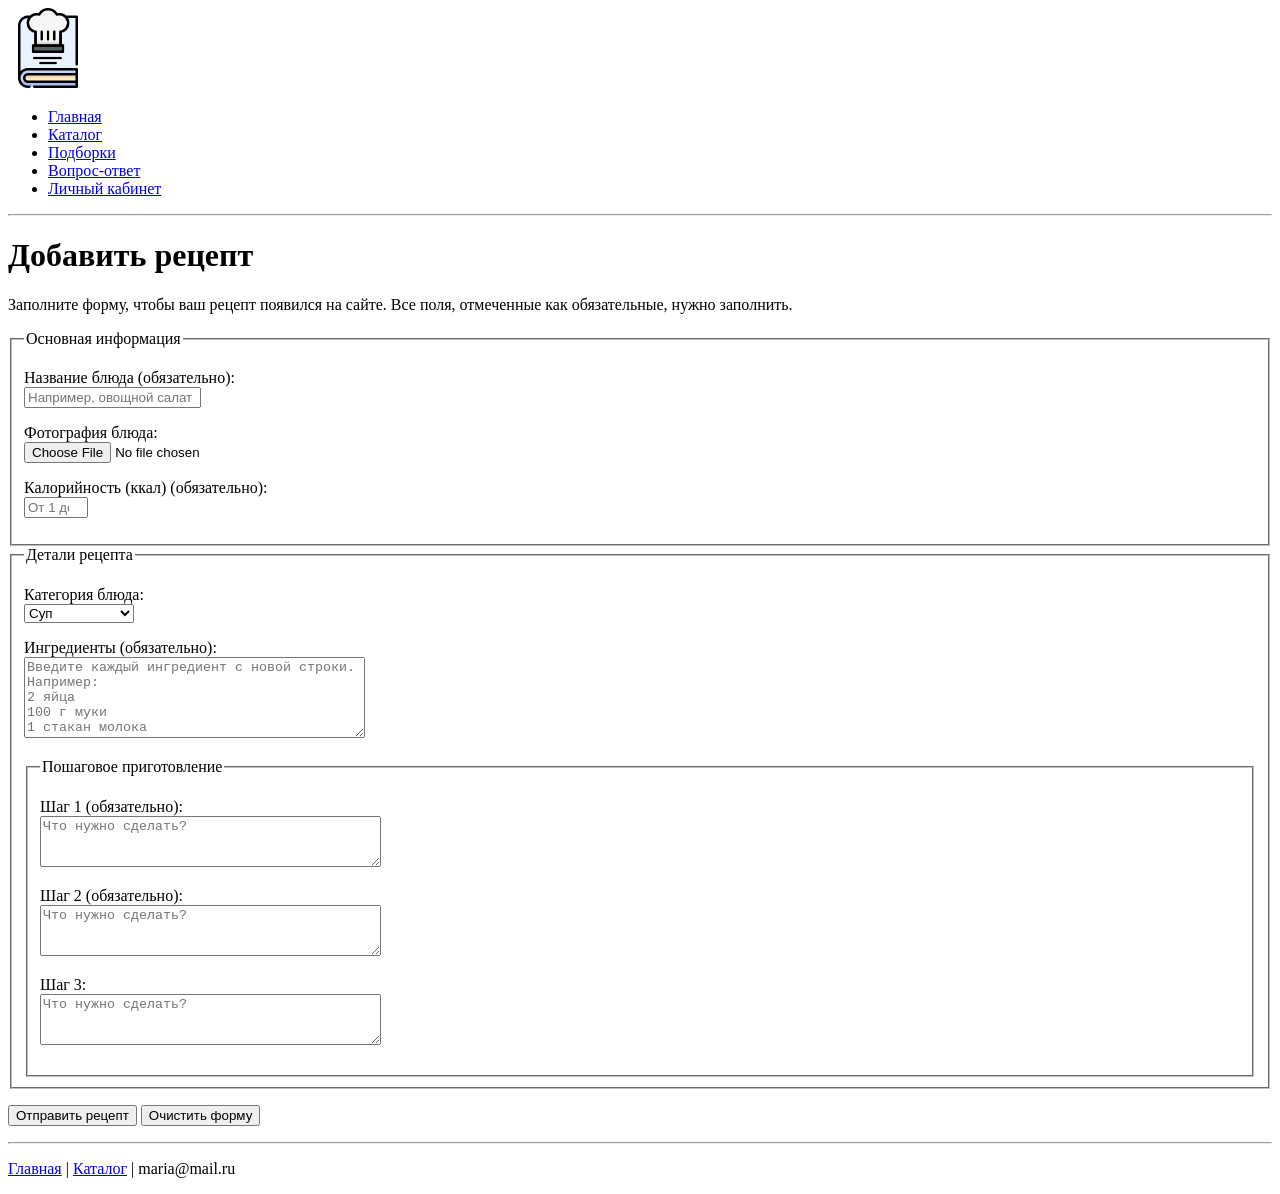
==== recipe_site/add.html @ 4cab0242 "ЧЕРНОВИК ЛР3.2" ====
<!DOCTYPE html>
<html lang="ru">

<head>
    <meta charset="UTF-8">
    <title>Добавить рецепт</title>
</head>

<body>

    <header>
        <a href="index.html">
            <img src="images/logo.png" alt="Логотип кулинарного портала" width="80">
        </a>
        <nav>
            <ul>
                <li><a href="index.html">Главная</a></li>
                <li><a href="catalog.html">Каталог</a></li>
                <li><a href="collections.html">Подборки</a></li>
                <li><a href="faq.html">Вопрос-ответ</a></li>
                <li><a href="cabinet.html">Личный кабинет</a></li>
            </ul>
        </nav>
    </header>

    <hr>

    <main>
        <h1>Добавить рецепт</h1>
        <p>Заполните форму, чтобы ваш рецепт появился на сайте. Все поля, отмеченные как обязательные, нужно заполнить.
        </p>

        <form action="/submit-recipe" method="POST">

            <fieldset>
                <legend>Основная информация</legend>

                <p>
                    <label for="recipe-name">Название блюда (обязательно):</label><br>
                    <input type="text" id="recipe-name" name="recipe_name" placeholder="Например, овощной салат"
                        required>
                </p>

                <p>
                    <label for="recipe-photo">Фотография блюда:</label><br>
                    <input type="file" id="recipe-photo" name="recipe_photo" accept="image/*">
                </p>

                <p>
                    <label for="recipe-cal">Калорийность (ккал) (обязательно):</label><br>
                    <input type="number" id="recipe-cal" name="calories" min="1" max="2000" step="1"
                        placeholder="От 1 до 2000" required>
                </p>
            </fieldset>

            <fieldset>
                <legend>Детали рецепта</legend>

                <p>
                    <label for="recipe-category">Категория блюда:</label><br>
                    <select id="recipe-category" name="category">
                        <option value="soup" selected>Суп</option>
                        <option value="salad">Салат</option>
                        <option value="main">Второе блюдо</option>
                        <option value="dessert">Десерт</option>
                    </select>
                </p>

                <p>
                    <label for="recipe-ingredients">Ингредиенты (обязательно):</label><br>
                    <textarea id="recipe-ingredients" name="ingredients" rows="5" cols="40" 
                        placeholder="Введите каждый ингредиент с новой строки. Например:&#10;2 яйца&#10;100 г муки&#10;1 стакан молока" 
                        required></textarea>
                </p>

                <fieldset>
                    <legend>Пошаговое приготовление</legend>

                    <p>
                        <label for="step1">Шаг 1 (обязательно):</label><br>
                        <textarea id="step1" name="step_1" rows="3" cols="40" placeholder="Что нужно сделать?"
                            required></textarea>
                    </p>

                    <p>
                        <label for="step2">Шаг 2 (обязательно):</label><br>
                        <textarea id="step2" name="step_2" rows="3" cols="40" placeholder="Что нужно сделать?"
                            required></textarea>
                    </p>

                    <p>
                        <label for="step3">Шаг 3:</label><br>
                        <textarea id="step3" name="step_3" rows="3" cols="40"
                            placeholder="Что нужно сделать?"></textarea>
                    </p>
                </fieldset>
            </fieldset>

            <p>
                <button type="submit">Отправить рецепт</button>
                <button type="reset">Очистить форму</button>
            </p>
        </form>
    </main>

    <hr>

    <footer>
        <p><a href="index.html">Главная</a> | <a href="catalog.html">Каталог</a> | <a>maria@mail.ru</a>
        </p>
    </footer>

</body>

</html>
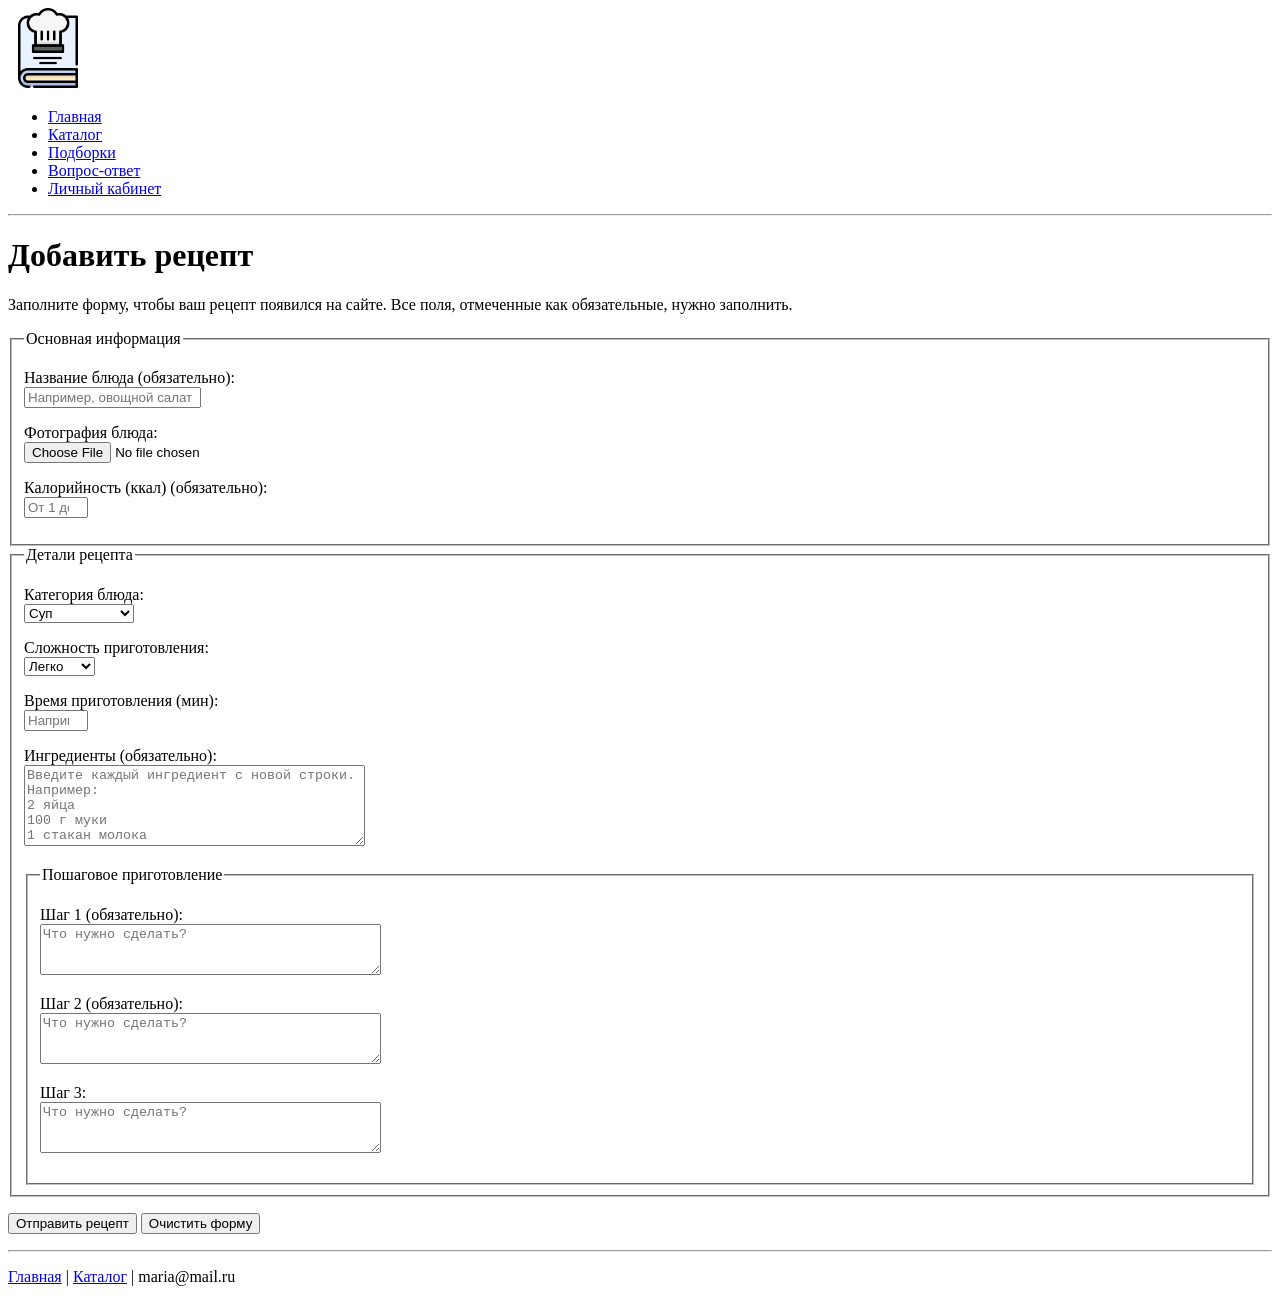
==== commit 6b9ad569: "черновик" ====
--- a/recipe_site/add.html
+++ b/recipe_site/add.html
@@ -67,9 +67,24 @@
                 </p>
 
                 <p>
+                    <label for="recipe-difficulty">Сложность приготовления:</label><br>
+                    <select id="recipe-difficulty" name="difficulty">
+                        <option value="easy" selected>Легко</option>
+                        <option value="medium">Средне</option>
+                        <option value="hard">Сложно</option>
+                    </select>
+                </p>
+
+                <p>
+                    <label for="recipe-time">Время приготовления (мин):</label><br>
+                    <input type="number" id="recipe-time" name="cook_time" min="5" max="1440" step="5"
+                        placeholder="Например, 30" required>
+                </p>
+
+                <p>
                     <label for="recipe-ingredients">Ингредиенты (обязательно):</label><br>
-                    <textarea id="recipe-ingredients" name="ingredients" rows="5" cols="40" 
-                        placeholder="Введите каждый ингредиент с новой строки. Например:&#10;2 яйца&#10;100 г муки&#10;1 стакан молока" 
+                    <textarea id="recipe-ingredients" name="ingredients" rows="5" cols="40"
+                        placeholder="Введите каждый ингредиент с новой строки. Например:&#10;2 яйца&#10;100 г муки&#10;1 стакан молока"
                         required></textarea>
                 </p>
 
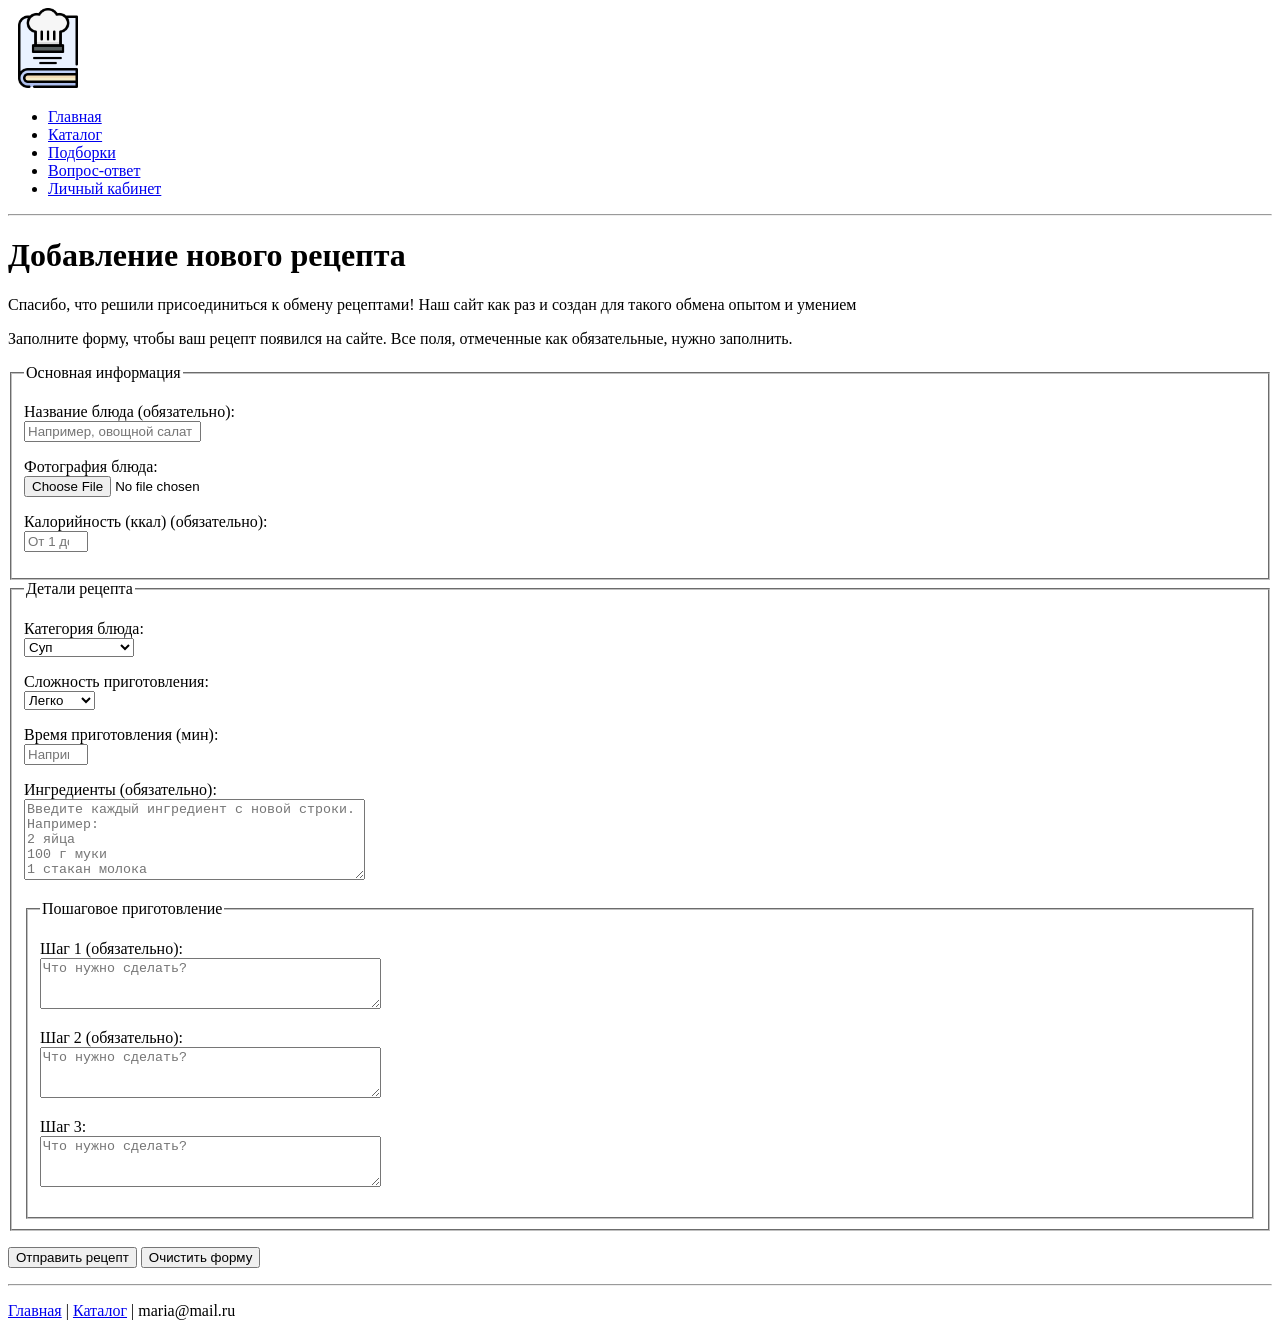
==== commit 03147c4c: "черновик 3.2" ====
--- a/recipe_site/add.html
+++ b/recipe_site/add.html
@@ -3,7 +3,7 @@
 
 <head>
     <meta charset="UTF-8">
-    <title>Добавить рецепт</title>
+    <title>Добавление нового рецепта</title>
 </head>
 
 <body>
@@ -26,7 +26,10 @@
     <hr>
 
     <main>
-        <h1>Добавить рецепт</h1>
+        <h1>Добавление нового рецепта</h1>
+        <p>Спасибо, что решили присоединиться к обмену рецептами! Наш сайт как раз и создан для такого обмена опытом и
+            умением
+        </p>
         <p>Заполните форму, чтобы ваш рецепт появился на сайте. Все поля, отмеченные как обязательные, нужно заполнить.
         </p>
 
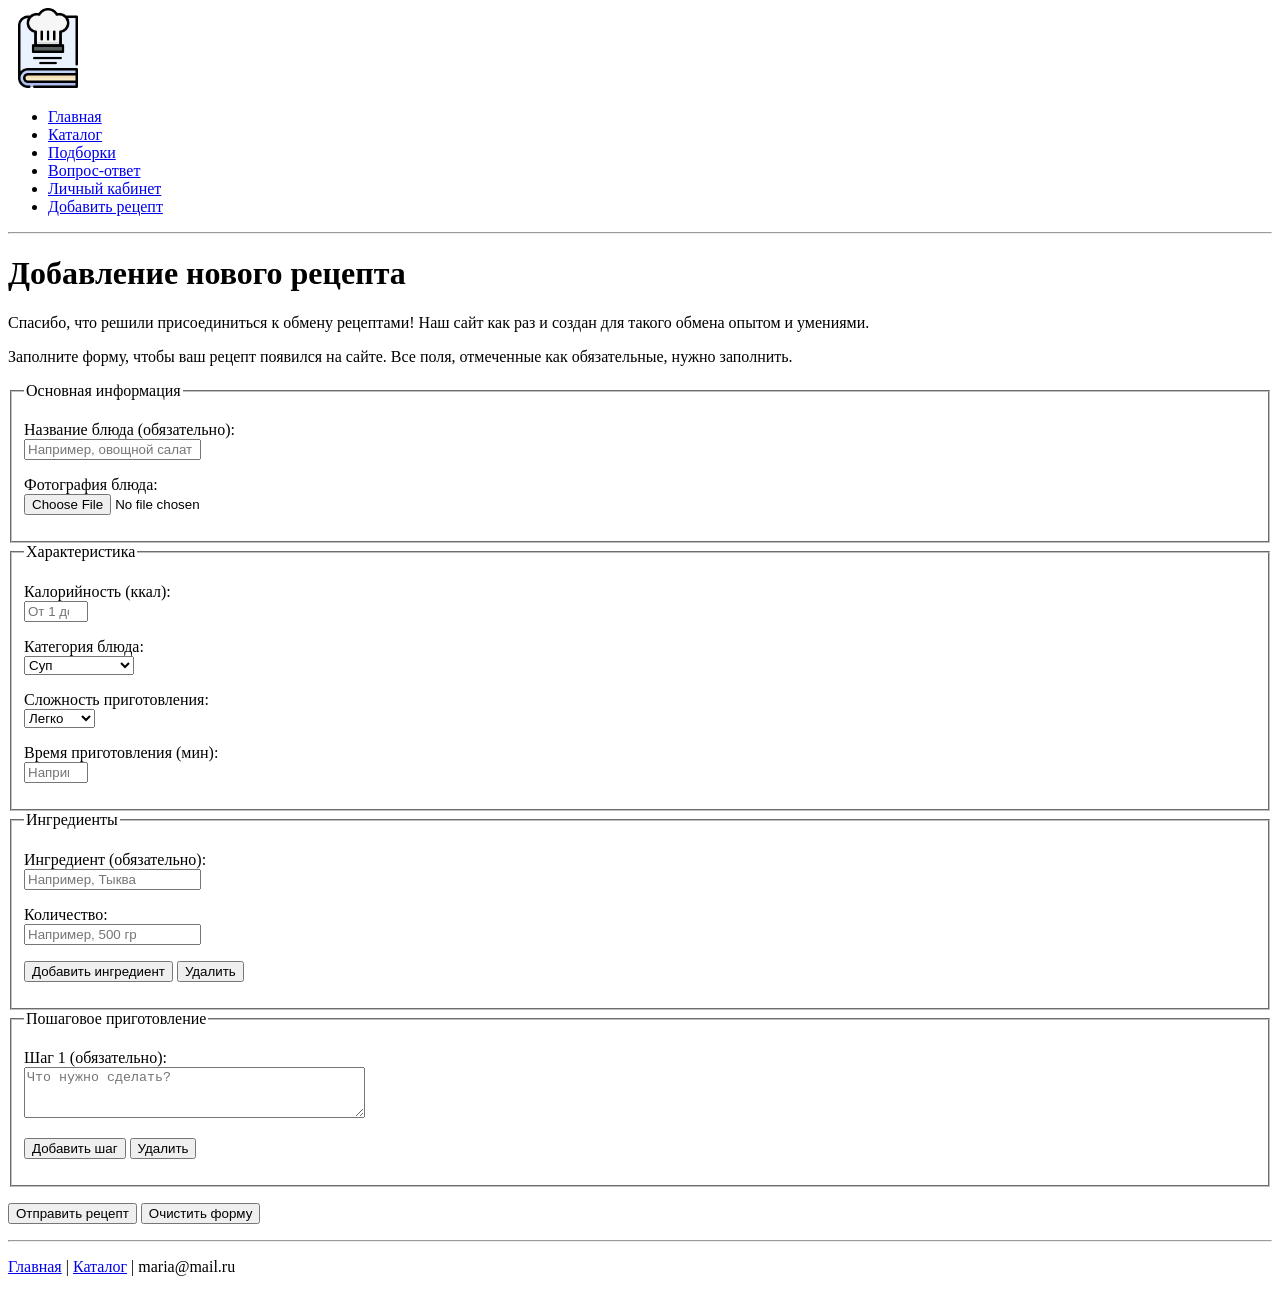
==== commit c8acf0aa: "ЛР 3.2" ====
--- a/recipe_site/add.html
+++ b/recipe_site/add.html
@@ -3,7 +3,7 @@
 
 <head>
     <meta charset="UTF-8">
-    <title>Добавление нового рецепта</title>
+    <title>Создание нового рецепта</title>
 </head>
 
 <body>
@@ -19,6 +19,7 @@
                 <li><a href="collections.html">Подборки</a></li>
                 <li><a href="faq.html">Вопрос-ответ</a></li>
                 <li><a href="cabinet.html">Личный кабинет</a></li>
+                <li><a href="add.html">Добавить рецепт</a></li>
             </ul>
         </nav>
     </header>
@@ -28,8 +29,7 @@
     <main>
         <h1>Добавление нового рецепта</h1>
         <p>Спасибо, что решили присоединиться к обмену рецептами! Наш сайт как раз и создан для такого обмена опытом и
-            умением
-        </p>
+            умениями.</p>
         <p>Заполните форму, чтобы ваш рецепт появился на сайте. Все поля, отмеченные как обязательные, нужно заполнить.
         </p>
 
@@ -49,15 +49,17 @@
                     <input type="file" id="recipe-photo" name="recipe_photo" accept="image/*">
                 </p>
 
-                <p>
-                    <label for="recipe-cal">Калорийность (ккал) (обязательно):</label><br>
-                    <input type="number" id="recipe-cal" name="calories" min="1" max="2000" step="1"
-                        placeholder="От 1 до 2000" required>
-                </p>
+
             </fieldset>
 
             <fieldset>
-                <legend>Детали рецепта</legend>
+                <legend>Характеристика</legend>
+
+                <p>
+                    <label for="recipe-cal">Калорийность (ккал):</label><br>
+                    <input type="number" id="recipe-cal" name="calories" min="1" max="2000" step="1"
+                        placeholder="От 1 до 2000">
+                </p>
 
                 <p>
                     <label for="recipe-category">Категория блюда:</label><br>
@@ -81,37 +83,39 @@
                 <p>
                     <label for="recipe-time">Время приготовления (мин):</label><br>
                     <input type="number" id="recipe-time" name="cook_time" min="5" max="1440" step="5"
-                        placeholder="Например, 30" required>
+                        placeholder="Например, 30">
                 </p>
+            </fieldset>
 
+            <fieldset>
+                <legend>Ингредиенты</legend>
+                <div>
+                    <p>
+                        <label for="ing-name">Ингредиент (обязательно):</label><br>
+                        <input type="text" id="ing-name" name="ingredient_name" placeholder="Например, Тыква" required>
+                    </p>
+                    <p>
+                        <label for="ing-qty">Количество:</label><br>
+                        <input type="text" id="ing-qty" name="ingredient_qty" placeholder="Например, 500 гр">
+                    </p>
+                    <p>
+                        <button type="button">Добавить ингредиент</button>
+                        <button type="button">Удалить</button>
+                    </p>
+                </div>
+            </fieldset>
+
+            <fieldset>
+                <legend>Пошаговое приготовление</legend>
                 <p>
-                    <label for="recipe-ingredients">Ингредиенты (обязательно):</label><br>
-                    <textarea id="recipe-ingredients" name="ingredients" rows="5" cols="40"
-                        placeholder="Введите каждый ингредиент с новой строки. Например:&#10;2 яйца&#10;100 г муки&#10;1 стакан молока"
+                    <label for="step1">Шаг 1 (обязательно):</label><br>
+                    <textarea id="step1" name="step_1" rows="3" cols="40" placeholder="Что нужно сделать?"
                         required></textarea>
                 </p>
-
-                <fieldset>
-                    <legend>Пошаговое приготовление</legend>
-
-                    <p>
-                        <label for="step1">Шаг 1 (обязательно):</label><br>
-                        <textarea id="step1" name="step_1" rows="3" cols="40" placeholder="Что нужно сделать?"
-                            required></textarea>
-                    </p>
-
-                    <p>
-                        <label for="step2">Шаг 2 (обязательно):</label><br>
-                        <textarea id="step2" name="step_2" rows="3" cols="40" placeholder="Что нужно сделать?"
-                            required></textarea>
-                    </p>
-
-                    <p>
-                        <label for="step3">Шаг 3:</label><br>
-                        <textarea id="step3" name="step_3" rows="3" cols="40"
-                            placeholder="Что нужно сделать?"></textarea>
-                    </p>
-                </fieldset>
+                <p>
+                    <button type="button">Добавить шаг</button>
+                    <button type="button">Удалить</button>
+                </p>
             </fieldset>
 
             <p>
@@ -124,8 +128,7 @@
     <hr>
 
     <footer>
-        <p><a href="index.html">Главная</a> | <a href="catalog.html">Каталог</a> | <a>maria@mail.ru</a>
-        </p>
+        <p><a href="index.html">Главная</a> | <a href="catalog.html">Каталог</a> | <a>maria@mail.ru</a></p>
     </footer>
 
 </body>
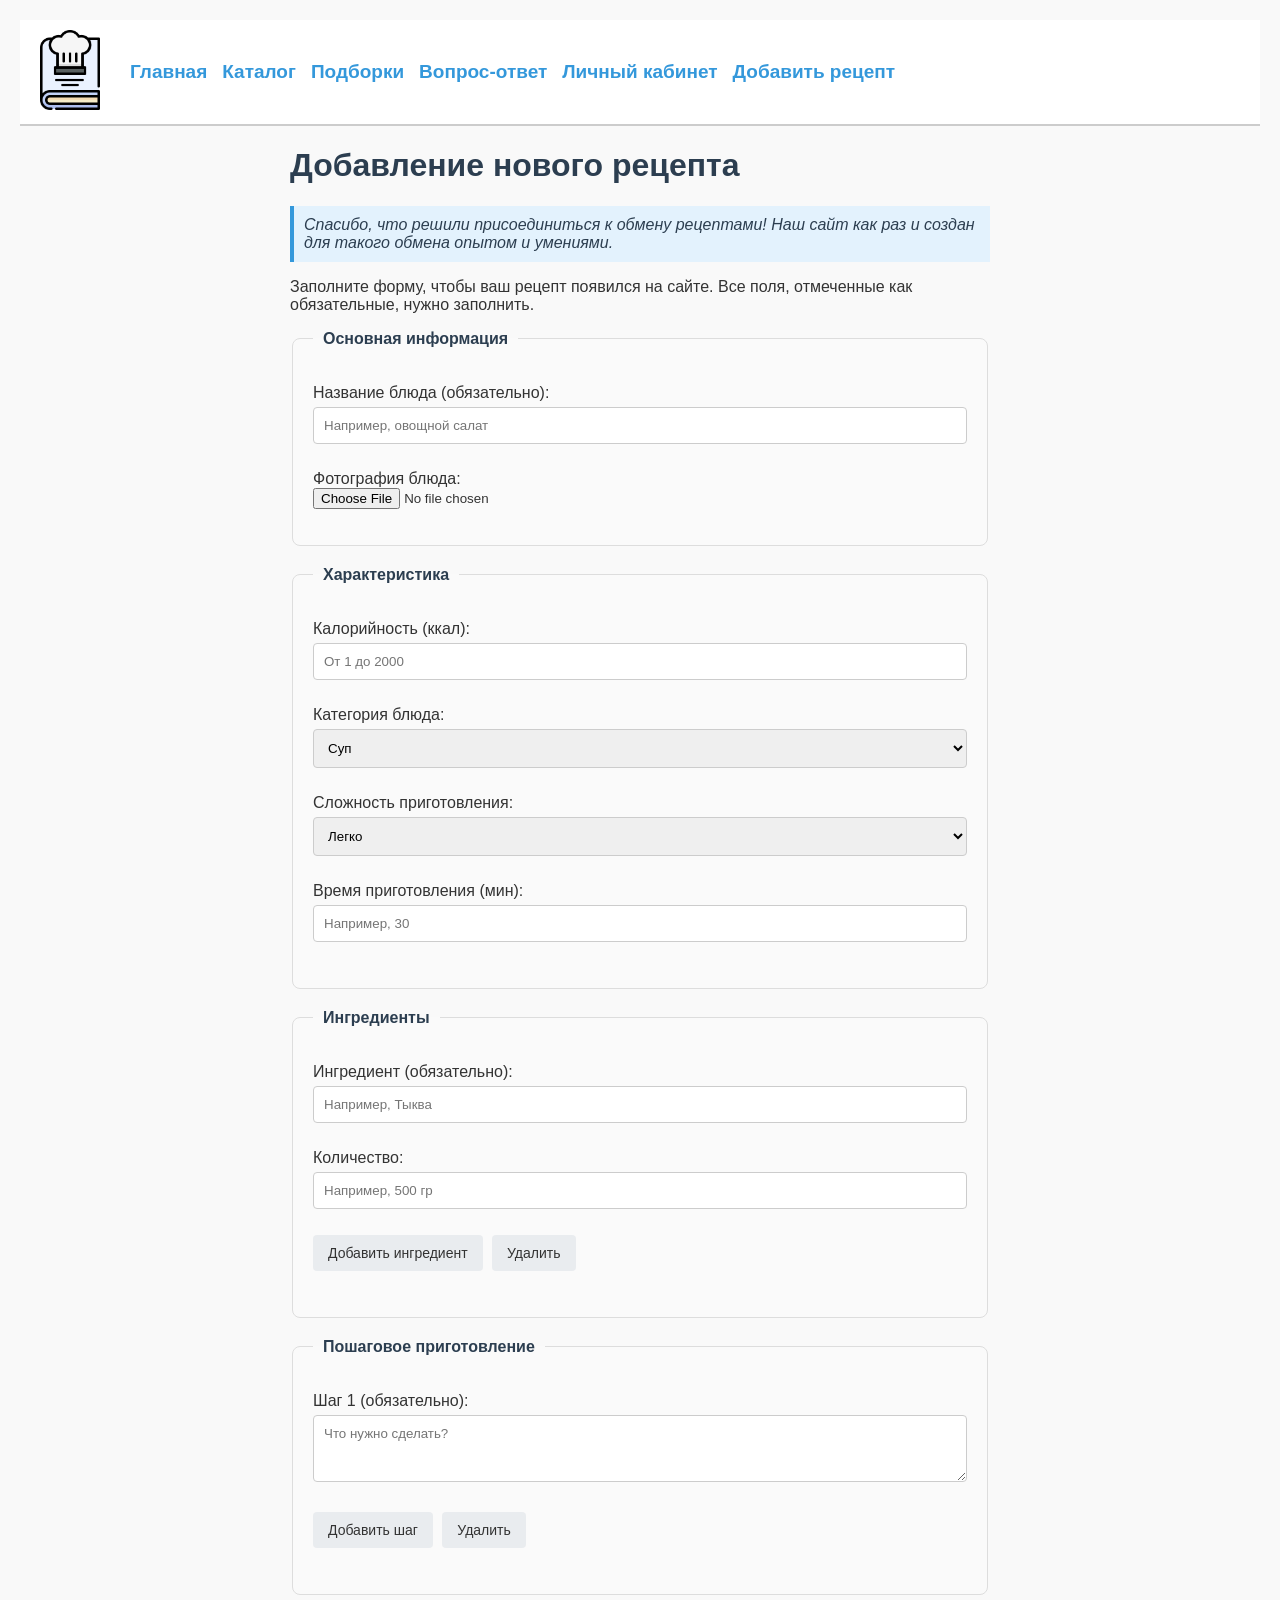
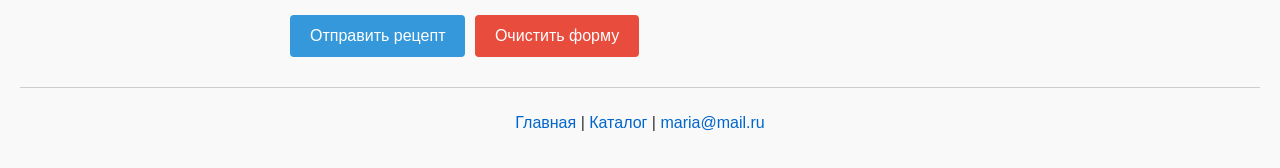
==== commit cc752a57: "ЧЕРНОВАЯ ЛР4" ====
--- a/recipe_site/add.html
+++ b/recipe_site/add.html
@@ -4,6 +4,8 @@
 <head>
     <meta charset="UTF-8">
     <title>Создание нового рецепта</title>
+    <link rel="stylesheet" href="css/style.css">
+    <link rel="stylesheet" href="css/add.css">
 </head>
 
 <body>
@@ -24,11 +26,10 @@
         </nav>
     </header>
 
-    <hr>
-
     <main>
         <h1>Добавление нового рецепта</h1>
-        <p>Спасибо, что решили присоединиться к обмену рецептами! Наш сайт как раз и создан для такого обмена опытом и
+        <p class="welcome-text">Спасибо, что решили присоединиться к обмену рецептами! Наш сайт как раз и создан для
+            такого обмена опытом и
             умениями.</p>
         <p>Заполните форму, чтобы ваш рецепт появился на сайте. Все поля, отмеченные как обязательные, нужно заполнить.
         </p>
@@ -125,8 +126,6 @@
         </form>
     </main>
 
-    <hr>
-
     <footer>
         <p><a href="index.html">Главная</a> | <a href="catalog.html">Каталог</a> | <a>maria@mail.ru</a></p>
     </footer>
--- a/recipe_site/css/style.css
+++ b/recipe_site/css/style.css
@@ -0,0 +1,129 @@
+/* Базовые стили для всего сайта */
+body {
+    font-family: Arial, sans-serif;
+    background-color: #f9f9f9;
+    color: #333333;
+    margin: 0;
+    padding: 20px;
+}
+
+header {
+    background-color: #ffffff;
+    padding: 10px;
+    border-bottom: 2px solid #cccccc;
+    display: flex;
+    align-items: center;
+    gap: 20px;
+}
+
+nav ul {
+    list-style-type: none;
+    padding: 0;
+    margin: 0;
+    display: flex;
+    gap: 15px;
+}
+
+a {
+    color: #0066cc;
+    text-decoration: none;
+}
+
+/* Шрифт для меню в шапке */
+nav a {
+    color: #3498db;
+    font-size: 19px;
+    font-weight: bold;
+    /* Сделаем его чуть жирнее */
+}
+
+a:hover {
+    text-decoration: underline;
+}
+
+h1,
+h2 {
+    color: #2c3e50;
+}
+
+/* Подвал */
+footer {
+    margin-top: 20px;
+    padding-top: 10px;
+    border-top: 1px solid #cccccc;
+    text-align: center;
+    clear: both;
+    /* Вот это заставит подвал упасть вниз */
+}
+
+.welcome-text {
+    font-style: italic;
+    color: #2c3e50;
+    background-color: #e3f2fd;
+    padding: 10px;
+    border-left: 4px solid #3498db;
+}
+
+
+.card {
+    float: left;
+    width: 31%;
+    /* По 3 штуки в ряд */
+    margin-right: 3.5%;
+    /* Отступ между карточками */
+    margin-bottom: 20px;
+    background: #fff;
+    border: 1px solid #e9ecef;
+    border-radius: 8px;
+    padding: 15px;
+    box-sizing: border-box;
+    box-shadow: 0 2px 5px rgba(0, 0, 0, 0.05);
+}
+
+/* Убираем отступ у каждой третьей */
+.card:nth-of-type(3n) {
+    margin-right: 0;
+}
+
+.card h2 {
+    font-size: 18px;
+    margin-top: 0;
+    color: #2c3e50;
+}
+
+.card img {
+    width: 100%;
+    height: 150px;
+    object-fit: cover;
+    border-radius: 4px;
+    margin-bottom: 10px;
+}
+
+.card p {
+    margin-bottom: 15px;
+    line-height: 1.5;
+}
+
+/* Ссылка "Подробнее" (просто отступ) */
+.card a {
+    display: inline-block;
+    margin-top: 10px;
+    color: #3498db;
+    text-decoration: none;
+    font-weight: bold;
+}
+
+/* Очистка, чтобы подвал не налезал */
+body::after {
+    content: "";
+    display: table;
+    clear: both;
+}
+
+/* Телефоны */
+@media (max-width: 768px) {
+    .card {
+        width: 100%;
+        margin-right: 0;
+    }
+}
--- a/recipe_site/css/add.css
+++ b/recipe_site/css/add.css
@@ -0,0 +1,79 @@
+/* 1. Ограничиваем ширину формы, чтобы она не растягивалась на весь экран */
+main {
+    max-width: 700px;
+    margin: 0 auto; /* Центрируем по середине */
+}
+
+/* 2. Делаем красивыми рамки вокруг групп (fieldset) */
+fieldset {
+    border: 1px solid #ddd;
+    border-radius: 8px;
+    padding: 20px;
+    margin-bottom: 20px;
+    background-color: #fafafa;
+}
+
+/* 3. Красиво выделяем заголовки групп (legend) */
+legend {
+    font-weight: bold;
+    color: #2c3e50;
+    padding: 0 10px;
+    font-size: 16px;
+}
+
+/* 4. Делаем так, чтобы текстовые поля, числа и выпадающие списки были на всю ширину и аккуратными */
+input[type="text"],
+input[type="number"],
+select,
+textarea {
+    width: 100%;             /* На всю ширину */
+    padding: 10px;           /* Отступы внутри */
+    margin-top: 5px;         /* Отступ от подписи */
+    margin-bottom: 10px;     /* Отступ снизу */
+    border: 1px solid #ccc;
+    border-radius: 4px;
+    box-sizing: border-box;  /* Чтобы padding не увеличивал ширину */
+    font-family: inherit;    /* Одинаковый шрифт */
+}
+
+/* 5. Стилизуем кнопки внутри формы */
+form button {
+    padding: 10px 15px;
+    border: none;
+    border-radius: 4px;
+    cursor: pointer;
+    font-size: 14px;
+    margin-right: 5px;
+    margin-bottom: 10px;
+}
+
+/* Кнопки "Добавить ингредиент" и "Добавить шаг" (обычные) - делаем серыми */
+form button[type="button"] {
+    background-color: #e9ecef;
+    color: #333;
+}
+form button[type="button"]:hover {
+    background-color: #d1d5db;
+}
+
+/* Кнопка "Отправить рецепт" (submit) - делаем синей и заметной */
+form button[type="submit"] {
+    background-color: #3498db;
+    color: white;
+    font-size: 16px;
+    padding: 12px 20px;
+}
+form button[type="submit"]:hover {
+    background-color: #2980b9;
+}
+
+/* Кнопка "Очистить форму" (reset) - делаем красноватой */
+form button[type="reset"] {
+    background-color: #e74c3c;
+    color: white;
+    font-size: 16px;
+    padding: 12px 20px;
+}
+form button[type="reset"]:hover {
+    background-color: #c0392b;
+}
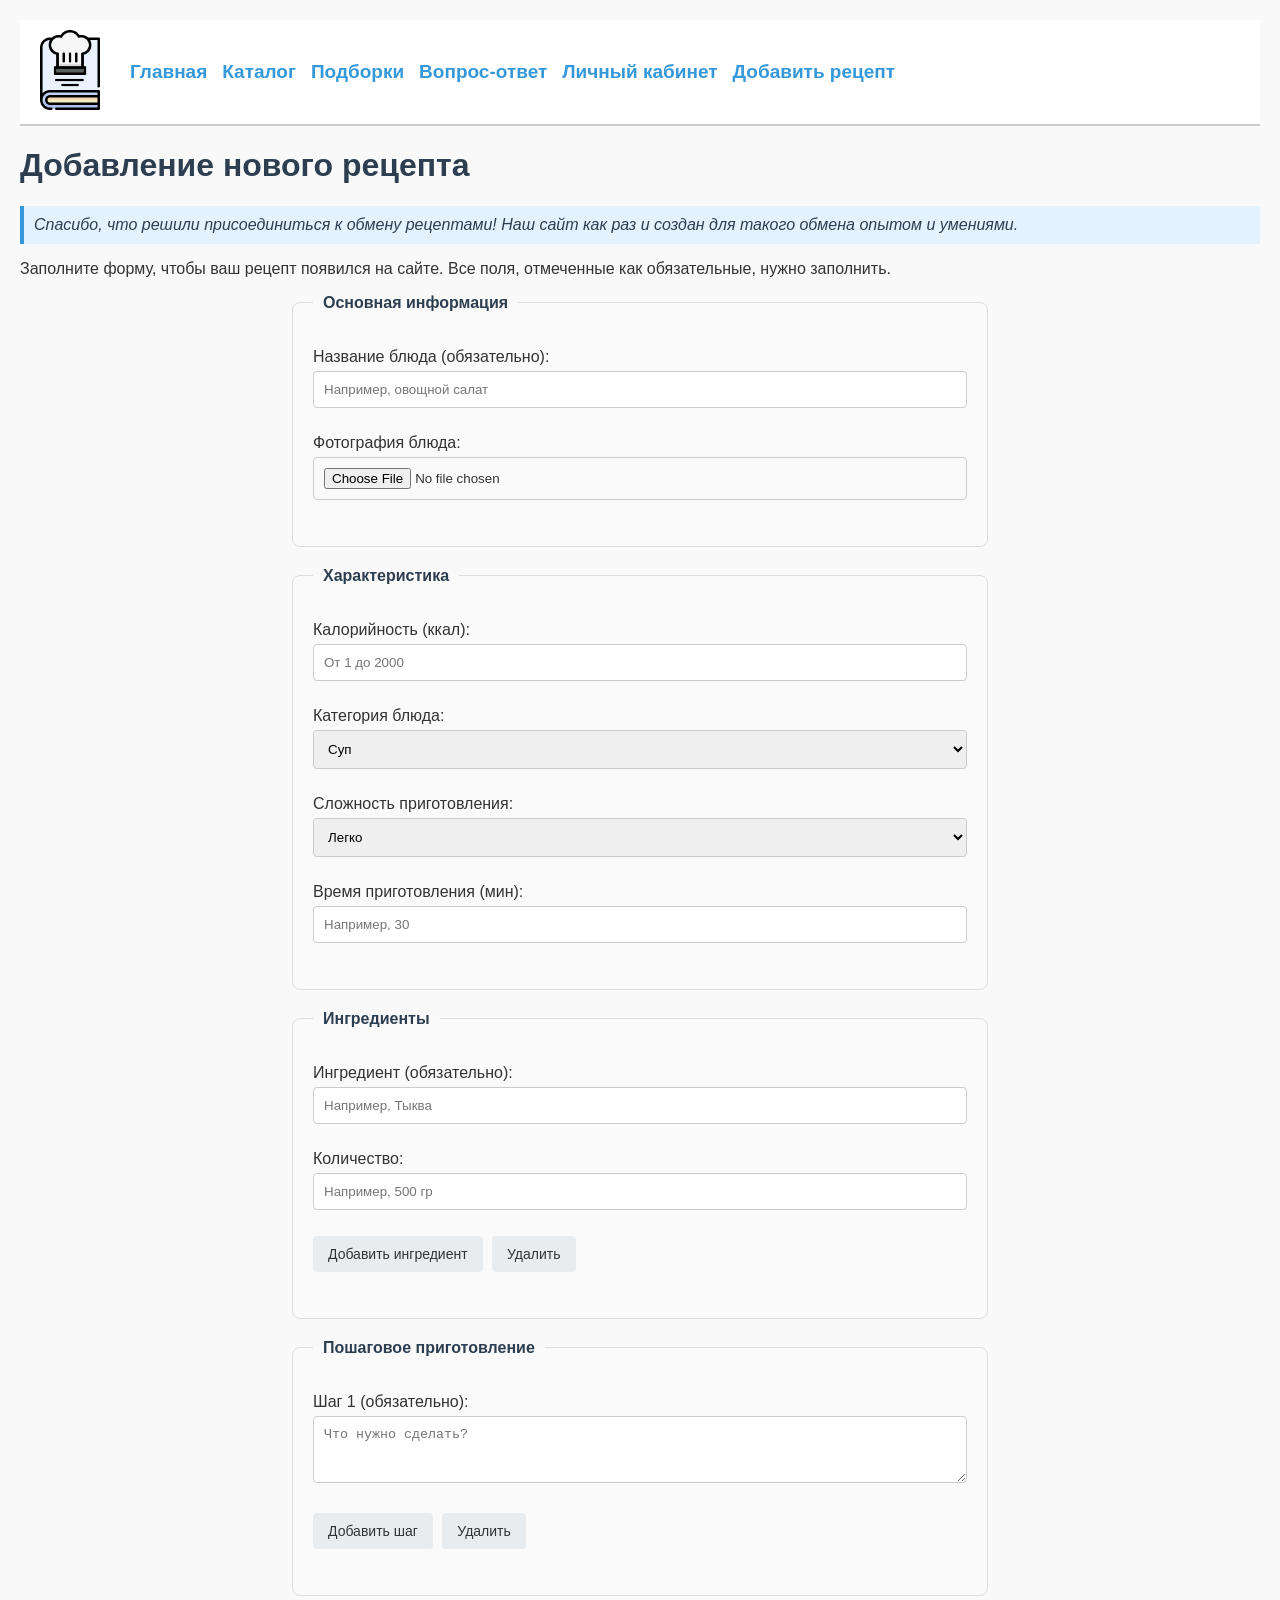
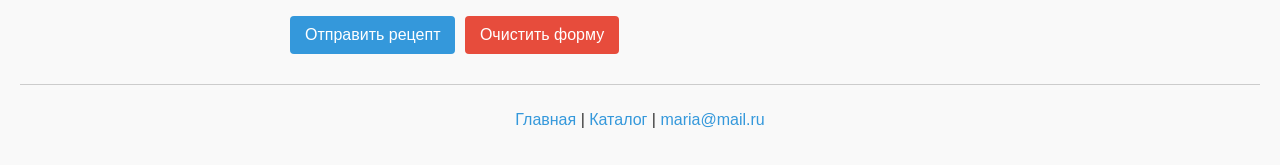
==== commit 1ee86828: "ЛР4" ====
--- a/recipe_site/add.html
+++ b/recipe_site/add.html
@@ -120,8 +120,8 @@
             </fieldset>
 
             <p>
-                <button type="submit">Отправить рецепт</button>
-                <button type="reset">Очистить форму</button>
+                <button type="submit" class="btn-send">Отправить рецепт</button>
+                <button type="reset" class="btn-clear">Очистить форму</button>
             </p>
         </form>
     </main>
--- a/recipe_site/css/style.css
+++ b/recipe_site/css/style.css
@@ -1,44 +1,49 @@
-/* Базовые стили для всего сайта */
 body {
     font-family: Arial, sans-serif;
     background-color: #f9f9f9;
-    color: #333333;
+    color: #333;
     margin: 0;
+    /* отступы */
     padding: 20px;
+    /* внутр отступы */
 }
 
 header {
     background-color: #ffffff;
     padding: 10px;
-    border-bottom: 2px solid #cccccc;
+    border-bottom: 2px solid #ccc;
+    /* добавила линию снизу */
     display: flex;
+    /* выравнивание в строку */
     align-items: center;
+    /*  по центру по вертикали */
     gap: 20px;
+    /* отступ*/
 }
 
+
 nav ul {
-    list-style-type: none;
+    list-style-type: none; /* убираю точки у списка */
     padding: 0;
     margin: 0;
     display: flex;
     gap: 15px;
 }
 
+/* Ссылки на сайте */
 a {
-    color: #0066cc;
-    text-decoration: none;
-}
-
-/* Шрифт для меню в шапке */
-nav a {
     color: #3498db;
-    font-size: 19px;
-    font-weight: bold;
-    /* Сделаем его чуть жирнее */
+    text-decoration: none; /*  подчеркивание */
 }
 
 a:hover {
     text-decoration: underline;
+}
+
+/* Пункты меню в шапке */
+nav a {
+    font-size: 19px;
+    font-weight: bold;
 }
 
 h1,
@@ -46,14 +51,15 @@
     color: #2c3e50;
 }
 
-/* Подвал */
 footer {
     margin-top: 20px;
+    /* сверху */
     padding-top: 10px;
-    border-top: 1px solid #cccccc;
+    /* Отступ внутри  */
+    border-top: 1px solid #ccc;
     text-align: center;
     clear: both;
-    /* Вот это заставит подвал упасть вниз */
+
 }
 
 .welcome-text {
@@ -62,13 +68,13 @@
     background-color: #e3f2fd;
     padding: 10px;
     border-left: 4px solid #3498db;
+    /* акцент полоска */
 }
-
 
 .card {
     float: left;
     width: 31%;
-    /* По 3 штуки в ряд */
+    /* Ширина карточки */
     margin-right: 3.5%;
     /* Отступ между карточками */
     margin-bottom: 20px;
@@ -77,50 +83,84 @@
     border-radius: 8px;
     padding: 15px;
     box-sizing: border-box;
+    /* Чтобы отступы не увеличивали ширину */
     box-shadow: 0 2px 5px rgba(0, 0, 0, 0.05);
+    /* добавила тень карточки */
+
+    display: flex;
+    /*  чтобы прижать ссылку к низу */
+    flex-direction: column;
+    /* элементы идут сверху вниз */
 }
 
-/* Убираем отступ у каждой третьей */
+/*  отступ у каждой третьей карточки в ряду */
 .card:nth-of-type(3n) {
     margin-right: 0;
 }
 
+/* Заголовок внутри карточки */
 .card h2 {
     font-size: 18px;
     margin-top: 0;
-    color: #2c3e50;
+    /* отступ сверху */
 }
 
 .card img {
     width: 100%;
     height: 150px;
     object-fit: cover;
+    /* обрезка лишнего */
     border-radius: 4px;
     margin-bottom: 10px;
 }
 
 .card p {
     margin-bottom: 15px;
+    /* отступ между абзацами */
     line-height: 1.5;
+    /*межстрочный интервал */
 }
 
-/* Ссылка "Подробнее" (просто отступ) */
+/*  "Подробнее"  */
 .card a {
     display: inline-block;
-    margin-top: 10px;
-    color: #3498db;
-    text-decoration: none;
+    /* блок */
     font-weight: bold;
+    padding-top: 10px;
 }
 
-/* Очистка, чтобы подвал не налезал */
-body::after {
-    content: "";
-    display: table;
-    clear: both;
+
+/* Ограничение текста 4 строками (для длинных описаний) */
+.desc {
+    display: -webkit-box;
+    /* Включаю режим обрезки */
+    -webkit-line-clamp: 4;
+    -webkit-box-orient: vertical;
+    /* Текст идет вертикально */
+    overflow: hidden;
+    /* все прячу */
+    text-overflow: ellipsis;
+    /* ...*/
 }
 
-/* Телефоны */
+.btn-back {
+    display: inline-block;
+    background-color: #f8f9fa;
+    color: #2c3e50;
+    padding: 8px 15px;
+    border: 1px solid #ccc;
+    border-radius: 4px;
+    text-decoration: none;
+    /* убрала подчеркивание */
+    margin-bottom: 20px;
+}
+
+.btn-back:hover {
+    background-color: #e9ecef;
+}
+
+
+/* Адаптивная версия для мобильных телефонов */
 @media (max-width: 768px) {
     .card {
         width: 100%;
--- a/recipe_site/css/add.css
+++ b/recipe_site/css/add.css
@@ -1,79 +1,68 @@
-/* 1. Ограничиваем ширину формы, чтобы она не растягивалась на весь экран */
-main {
-    max-width: 700px;
-    margin: 0 auto; /* Центрируем по середине */
+form {
+    max-width: 700px; 
+    margin: 0 auto; /*Отступы сверху/снизу 0, а слева/справа автоматически (центрирование) */
 }
 
-/* 2. Делаем красивыми рамки вокруг групп (fieldset) */
+/* рамки вокруг полей */
 fieldset {
-    border: 1px solid #ddd;
+    border: 1px solid #ddd; 
     border-radius: 8px;
-    padding: 20px;
+    padding: 20px; 
     margin-bottom: 20px;
     background-color: #fafafa;
 }
 
-/* 3. Красиво выделяем заголовки групп (legend) */
+/* заголовки групп */
 legend {
-    font-weight: bold;
-    color: #2c3e50;
-    padding: 0 10px;
-    font-size: 16px;
+    font-weight: bold; 
+    color: #2c3e50; 
+    padding: 0 10px; /* Отступы по бокам */
+    font-size: 16px; 
 }
 
-/* 4. Делаем так, чтобы текстовые поля, числа и выпадающие списки были на всю ширину и аккуратными */
-input[type="text"],
-input[type="number"],
-select,
-textarea {
-    width: 100%;             /* На всю ширину */
-    padding: 10px;           /* Отступы внутри */
-    margin-top: 5px;         /* Отступ от подписи */
-    margin-bottom: 10px;     /* Отступ снизу */
-    border: 1px solid #ccc;
-    border-radius: 4px;
-    box-sizing: border-box;  /* Чтобы padding не увеличивал ширину */
-    font-family: inherit;    /* Одинаковый шрифт */
+/* Делаю все поля ввода широкими и аккуратными */
+input, select, textarea {
+    width: 100%;
+    padding: 10px; 
+    margin-top: 5px; 
+    margin-bottom: 10px; 
+    border: 1px solid #ccc; 
+    border-radius: 4px; 
+    box-sizing: border-box; 
 }
 
-/* 5. Стилизуем кнопки внутри формы */
 form button {
-    padding: 10px 15px;
-    border: none;
-    border-radius: 4px;
-    cursor: pointer;
-    font-size: 14px;
+    padding: 10px 15px; 
+    border: none; /* рамка браузера */
+    border-radius: 4px; 
+    cursor: pointer; /* курсор мыши*/
+    font-size: 14px; 
     margin-right: 5px;
     margin-bottom: 10px;
+    background-color: #e9ecef; 
+    color: #333; 
 }
 
-/* Кнопки "Добавить ингредиент" и "Добавить шаг" (обычные) - делаем серыми */
-form button[type="button"] {
-    background-color: #e9ecef;
-    color: #333;
-}
-form button[type="button"]:hover {
-    background-color: #d1d5db;
+form button:hover {
+    background-color: #d1d5db; 
 }
 
-/* Кнопка "Отправить рецепт" (submit) - делаем синей и заметной */
-form button[type="submit"] {
-    background-color: #3498db;
-    color: white;
-    font-size: 16px;
-    padding: 12px 20px;
+.btn-send {
+    background-color: #3498db; 
+    color: white; 
+    font-size: 16px; 
 }
-form button[type="submit"]:hover {
+
+.btn-send:hover {
     background-color: #2980b9;
 }
 
-/* Кнопка "Очистить форму" (reset) - делаем красноватой */
-form button[type="reset"] {
+.btn-clear {
     background-color: #e74c3c;
-    color: white;
-    font-size: 16px;
-    padding: 12px 20px;
+    color: white; 
+    font-size: 16px; 
 }
-form button[type="reset"]:hover {
-    background-color: #c0392b;
+
+.btn-clear:hover {
+    background-color: #c0392b; 
 }
